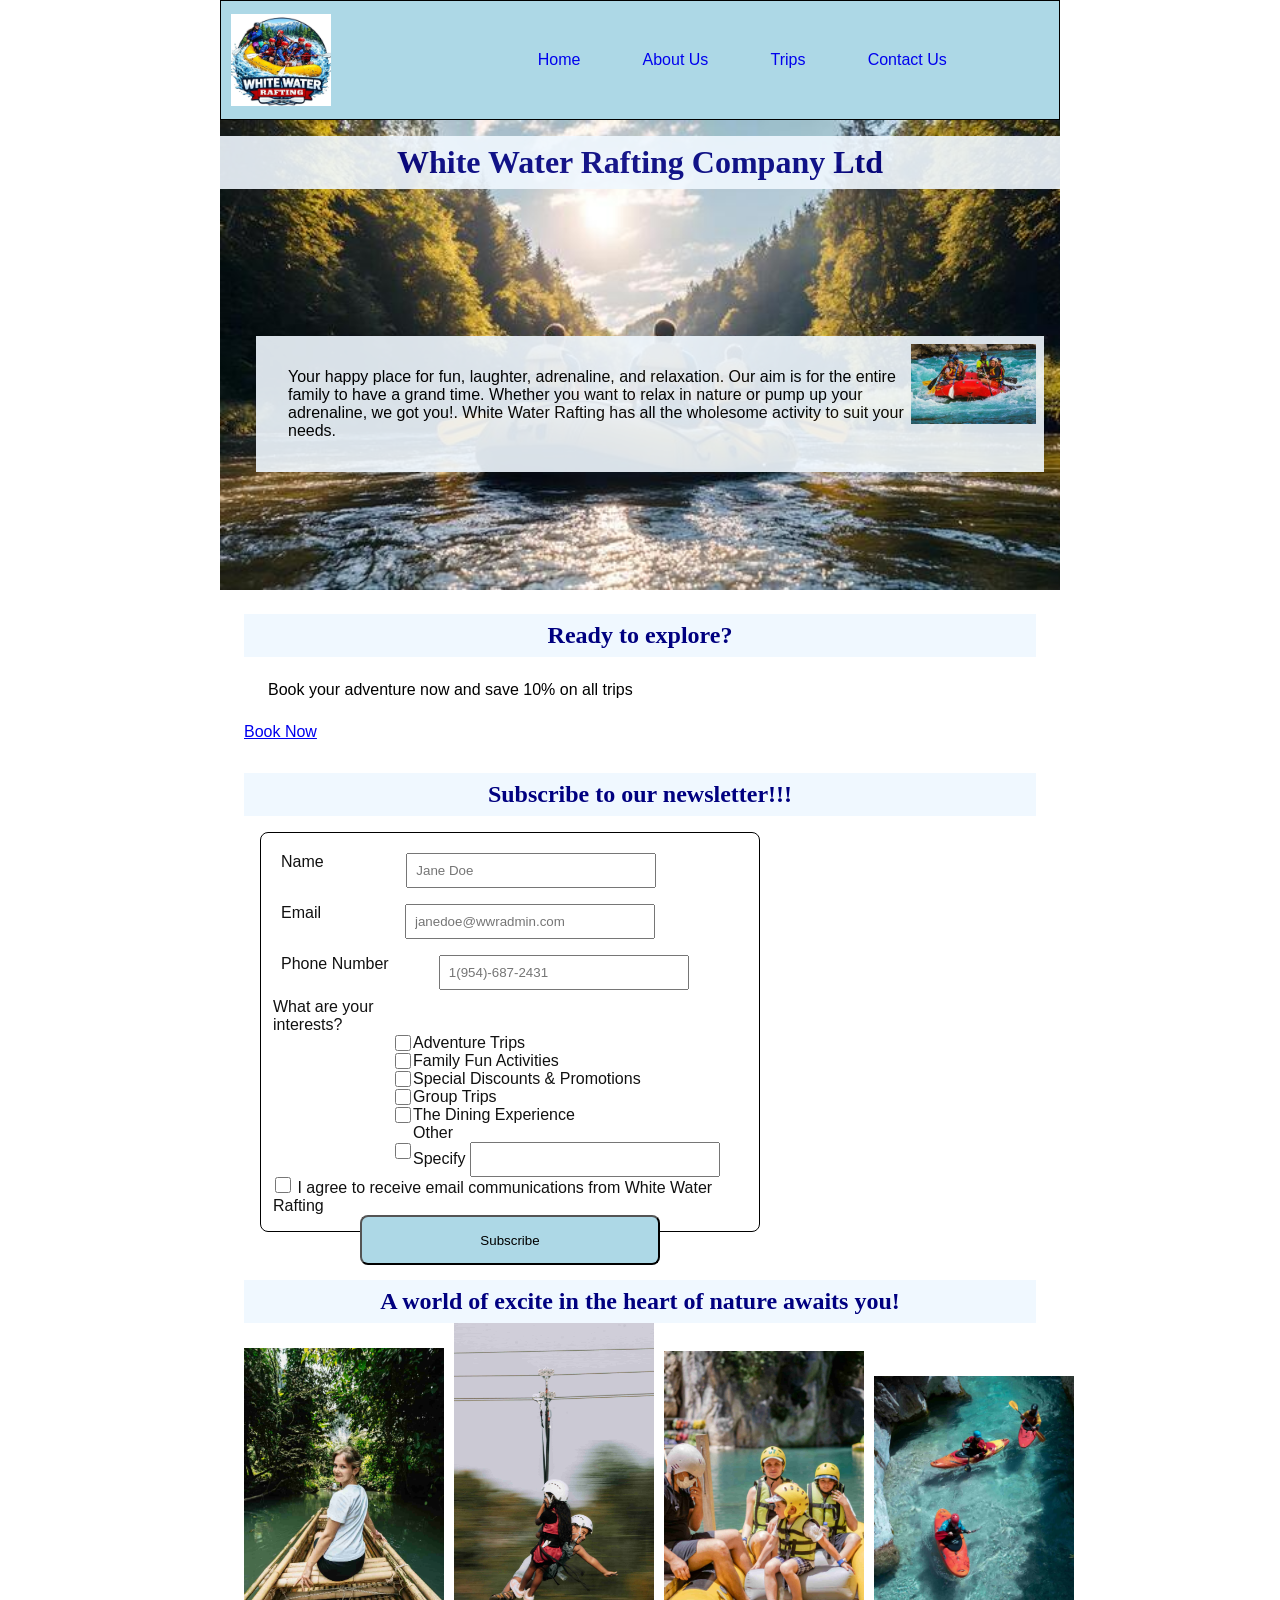
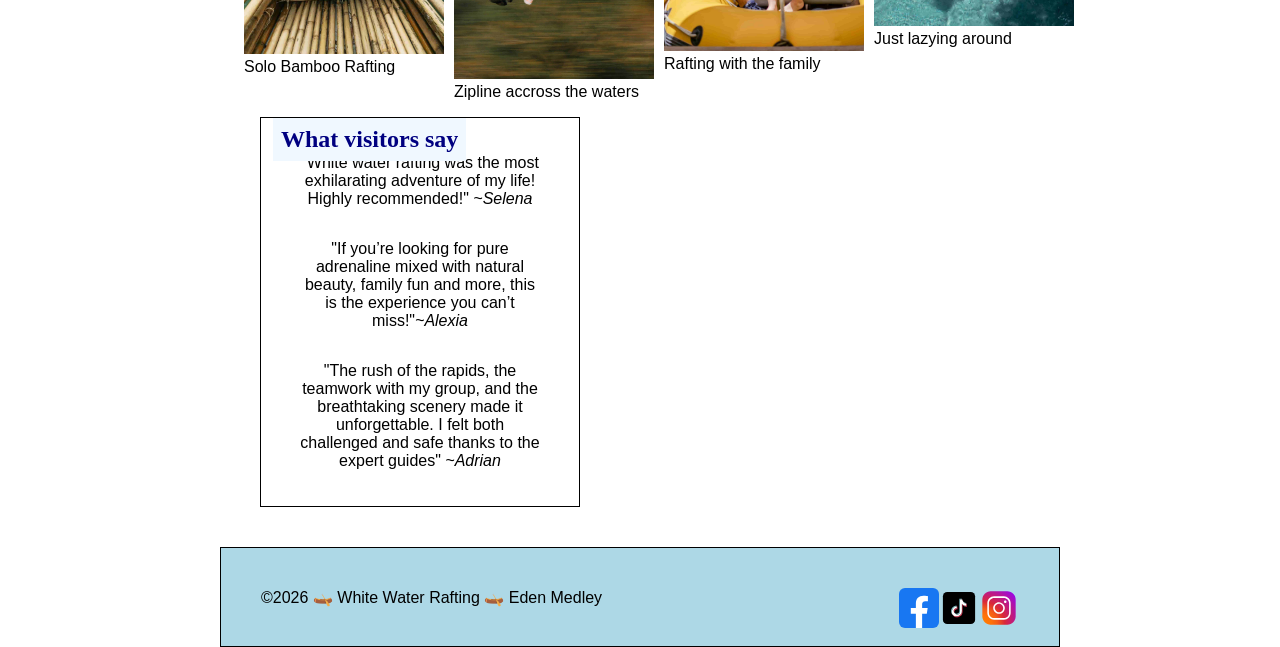
==== wwr/index.html @ 04074413 "contact.html" ====
<!doctype html>
<html lang="en">

<head>
    <meta charset="UTF-8">
    <meta name="viewport" content="width=device-width, initial-scale=1.0">
    <title> Home|White Water Rafting</title>
    <meta name="description"
      content="Provides an overview of wwr history, information on owners, staff and operation">
    <meta name="author" content="Eden Medley">
    <link rel="stylesheet" href="styles/rafting.css">
</head>

<body>
    <div class="container"></div>
    <header> <img src="images/logo.jpg" alt="White Water Rafting logo" width="100">

        <nav>
            <ul class="navigation">
                <li><a href="index.html">Home</a> </li>
                <li><a href="about.html">About Us</a> </li>
                <li><a href="trips.html">Trips</a></li>
                <li><a href="contact.html">Contact Us</a></li>
            </ul>
        </nav>

    </header>
    <main>
        <div class="hero">
            <img src="images/home.jpg" alt="homebackground">
            <h1>White Water Rafting Company Ltd</h1>
            <article>
                <img src="images/clients.jpg" alt="Happy Customers" width="200">
                <p>Your happy place for fun, laughter, adrenaline, and relaxation.
                    Our aim is for the entire family to have a grand time. Whether you want to relax
                    in nature or pump up your adrenaline, we got you!.
                    White Water Rafting has all the wholesome activity to suit your needs.</p>
            </article>
        </div>
    <section>
        <div>
            <h2>Ready to explore?</h2>
            <p>Book your adventure now and save 10% on all trips</p>
            <a href="trips.html" class="cta-button">Book Now</a>
        </div>
    </section>
    <section>
            <h2> Subscribe to our newsletter!!!</h2>
            <form class="newsletter box" >
                <div class="newsletter-item">
                    <label for="name">Name</label>
                    <input type="text" id="name" name="name" placeholder="Jane Doe" required>
                </div>
                <div class="newsletter-item">
                    <label for="email">Email</label>
                    <input type="email" id="email" name="email" placeholder="janedoe@wwradmin.com" required>
                </div>
                <div class="newsletter-item">
                    <label for="phonenumber">Phone Number</label>
                    <input type="tel" id="phonenumber" name="phonenumber" placeholder="1(954)-687-2431">
                </div>
                <div class="newsletter">
                <fieldset for="interests"><legend>What are your <br>interests?</legend></fieldset>
                <div class="interests"><input type="checkbox" id="adventure" name="adventure">
                <label for="adventure">Adventure Trips</label>
                <input type="checkbox" id="family" name="family">
                <label for="family">Family Fun Activities</label>
                <input type="checkbox" id="promotions" name="promotions">
                <label for="promotions">Special Discounts & Promotions</label>
                <input type="checkbox" id="group" name="group">
                <label for="group">Group Trips</label>
                <input type="checkbox" id="dining" name="dining">
                <label for="dining">The Dining Experience</label>
                <input type="checkbox" id="other" name="other">
                <label for="other">Other <br> Specify <input type="textarea" id="specify" name="specify"></label>
                </div>
                </div>
                <div>
                <input type="checkbox" id="consent" name="consent">
                <label for="consent">I agree to receive email communications from White Water Rafting</label>
                </div>
                <button type="submit" class="button">Subscribe</button>
            </form>
    </section>
    <section>
        <h2>A world of excite in the heart of nature awaits you!</h2>
        <div class="grid">
        <div class="story"><img src="images/solobamboo.jpg" alt="stories1" width="200"> <caption>Solo Bamboo Rafting</caption></div>
        <div class="story"><img src="images/zipline.jpg" alt="stories2" width="200"> <caption>Zipline accross the waters</caption></div>
        <div class="story"><img src="images/familyfun.jpg" alt="stories3" width="200"><caption>Rafting with the family</caption></div>
        <div class="story"><img src="images/lazyraft.jpg" alt="stories4" width="200"> <caption>Just lazying around</caption></div>
        
        </div>
        <div>
            <aside class="success-stories box">
                <h2>What visitors say</h2>
                <p>"White water rafting was the most exhilarating adventure of my life! Highly recommended!"
            <cite>~Selena</cite></p>
            <p>"If you’re looking
            for pure adrenaline mixed with natural beauty, family fun and more, this is the experience you can’t
            miss!"<cite>~Alexia</cite></p>
            <p>"The rush of the rapids, the
            teamwork with my group, and the breathtaking scenery made it unforgettable. I felt both challenged
            and safe thanks to the expert guides" <cite>~Adrian</cite></p>
            </aside>
        </div>
    </section>
    </main>
    <footer>
        <p>©2026 🛶 White Water Rafting 🛶 Eden Medley</p>
        <nav class="socialmedia">
            <a href="https://www.facebook.com/">
                <img src="images/facebook.svg" alt="Facebook Icon" width="40"></a>
            <a href="https://www.tiktok.com/en/">
                <img src="images/tiktok.svg" alt="Tik Tok Icon" width="40"></a>
            <a href="https://www.instagram.com/">
                <img src="images/instagram.svg" alt="Instagram Icon" width="40"></a>
        </nav>
    </footer>
</body>

</html>
---- wwr/styles/rafting.css ----
* {
    margin: 0;
    padding: 0;
    box-sizing: border-box;
}

:root {
    --primary-color: aliceblue;
    --accent-color1: black;
    --accent-color2: navy;
    --secondnary-color: lightblue;
    --heading-font: Georgia, 'Times New Roman', Times, serif;
    --body-font: Arial, Helvetica, sans-serif;
}

header {
    display: grid;
    grid-template-columns: 1fr 3fr;
    align-items: center;
    padding: 10px;
    justify-content:space-evenly ;
    background-color:var(--secondnary-color);
    color: var(--accent-color2);
    border: 1px solid var(--accent-color1);
}

header img {
    display: block;    
}

body {
    font-family: var(--body-font);
    color: var(--accent-color1);
}
footer nav a{
    text-decoration: none;
}

nav,
p,
section,
article {
    margin: 16px;
    padding: 8px;
}

h1 {
    font-family: var(--heading-font);
    color: var(--accent-color2);
    background-color: var(--primary-color);
    text-align: center;
}

h2 {
    font-family: var(--heading-font);
    color: var(--accent-color2);
    background-color: var(--primary-color);
    text-align: center;
    padding: 8px;
}


header, footer,main {
    max-width: 840px;
    margin: 0 auto;

}

footer {
    border-bottom: var(--accent-color1);
    border-top: var(--accent-color1);
    display: flex;
    background-color: var(--secondnary-color);
    justify-content: space-between;
    border: 1px solid var(--accent-color1);
    padding: 1rem;
    height: 100px;
    }
    


/* Class Selectors */


.socialmedia {
    display: grid;
    grid-template-columns: 1fr 1fr 1fr;
    align-items: center;
    justify-content: space-evenly
    
}
.socialmedia a{
    text-decoration: none;
    

}
    
.navigation {
    display: flex;
    list-style: none;
    align-items: center;
    flex: 1 1 auto;
    text-decoration: none;
    justify-content: space-evenly;
    padding: 1rem;
}
.navigation li a{
    text-decoration: none;
}

.hero {
    position: relative;
}

.hero img {
    background-color: var(--primary-color);
    display: block;
    width: 100%;
    height: auto;
}

.hero article img {
    float: right;
    width: 125px;
    height: auto;
}

.hero article {
    background-color: var(--primary-color);
    top: 200px;
    position: absolute;
    left: 20px;
    opacity: 0.9;
}

.hero h1 {
    background-color: var(--primary-color);
    top: 16px;
    padding: 8px;
    width: 100%;
    position: absolute;
    text-align: center;
    opacity: 0.9;
}

.history {
    display: grid;
    grid-template-columns: 1fr auto 1fr;
    align-self: center;
    background-color: aliceblue;
    text-align: left;
    
    

}

.history img{
    display: flex;
    align-items: center;
    width: 200px;
    height: auto;
    padding: 16px;
}

.adventure {
    display: grid;
    grid-template-columns: 1fr 1fr 1fr 1fr 1fr;
    align-items: center;
    justify-content: space-evenly;
    background-color:var(--primary-color);

}

.adventure figure {
    display: flex;
    flex-direction: column;
    align-items: center;
    text-align: center;
    padding: 10px;
    }

.adventure img {
    width: 100px;
    height: 100px;    
    
}
.adventure figcaption {
    font-size: 14px; 

}
/* Contact Us  */

form {
    color: #111;
    max-width: 600px;
    height: 400px;
    padding: .75rem;
    border-radius: 0.5rem;

}

input,
select{
    padding: .5rem;
    width: 100%;
    margin: 0 auto;
    max-width: 250px;

}
textarea{
    width: 350px;
    height: 50px;
    padding: .5rem;
}
.form-item{
    margin: .75rem;
    display: flex;
    align-items: center;
}

.box {
    margin: 1rem;
    border: 1px solid var(--accent-color1);
    padding: .75rem;}
    
.button {
    background-color: var(--secondnary-color);
    color: var(--accent-color1);
    margin: 0 auto;
    display: block;
    align-items: center;
    border-radius: .5rem;
    width: 300px;
    height: 50px;
}
button:hover {
    background-color: var(--accent-color2);
    color: var(--primary-color);
}
.employee {
    display: grid;
        grid-template-columns: 1fr 1fr 1fr;
        align-items: center;
        justify-content: space-evenly;
        background-color: var(--primary-color);
        padding: 16px;
}
.employee figure {
    display: flex;
    flex-direction: column;
    align-items: center;
    text-align: center;
    padding: 10px;
}

.employee img {
    width: 100px;
    height: 130px

}

.employee figcaption {
    font-size: 14px;
}


.contact p, .contact h1 {
   text-align: center;
   margin: 0; 
  
}

.message{
    width: 100%;
    height: auto;
    margin: 16px;
}
h3{
    color: var(--accent-color1);
    text-align: center;
    font-weight: lighter;

}
.map-container{
    display: grid;
    grid-template-columns: 1fr 1fr;
    align-items: stretch;
    gap: 20px;
}

.map {
    margin: 16px;

}

fieldset{
    border: none;
}

input[type="radio"] {
    width: 16px;
    height: auto;
}
.radio{
    display: grid;
    grid-template-columns: auto 1fr;
    align-items:start;
    gap: .5rem;
    margin:0 auto;
}

input[type="checkbox"] {
    width: 16px;
    height: 16px;
    margin: 0 2px;   
}

/* Home page CSS */
.newsletter{
    width: 500px;
}
.newsletter-item{
    padding: 8px;
    display: flex;
    align-items: start;
}
.interests{
display: grid;
    grid-template-columns: auto 1fr;
    align-items: center;
    margin-left: 120px

}

aside {
    display: block;
    width: 20rem;
    text-align: center;
    position: relative;
    grid-column: 1;
    grid-row: 1;
}

aside h2 {
    position: absolute;
    top: 0px;
    text-align: center;
    
    

}
.grid {
    display: grid;
    align-items: center;
    max-width: 840px;
    width: 200px;
    height: auto;
    grid-template-columns: 1fr 1fr 1fr 1fr 1fr;
    justify-content: space-between;
    gap: 10px;
}
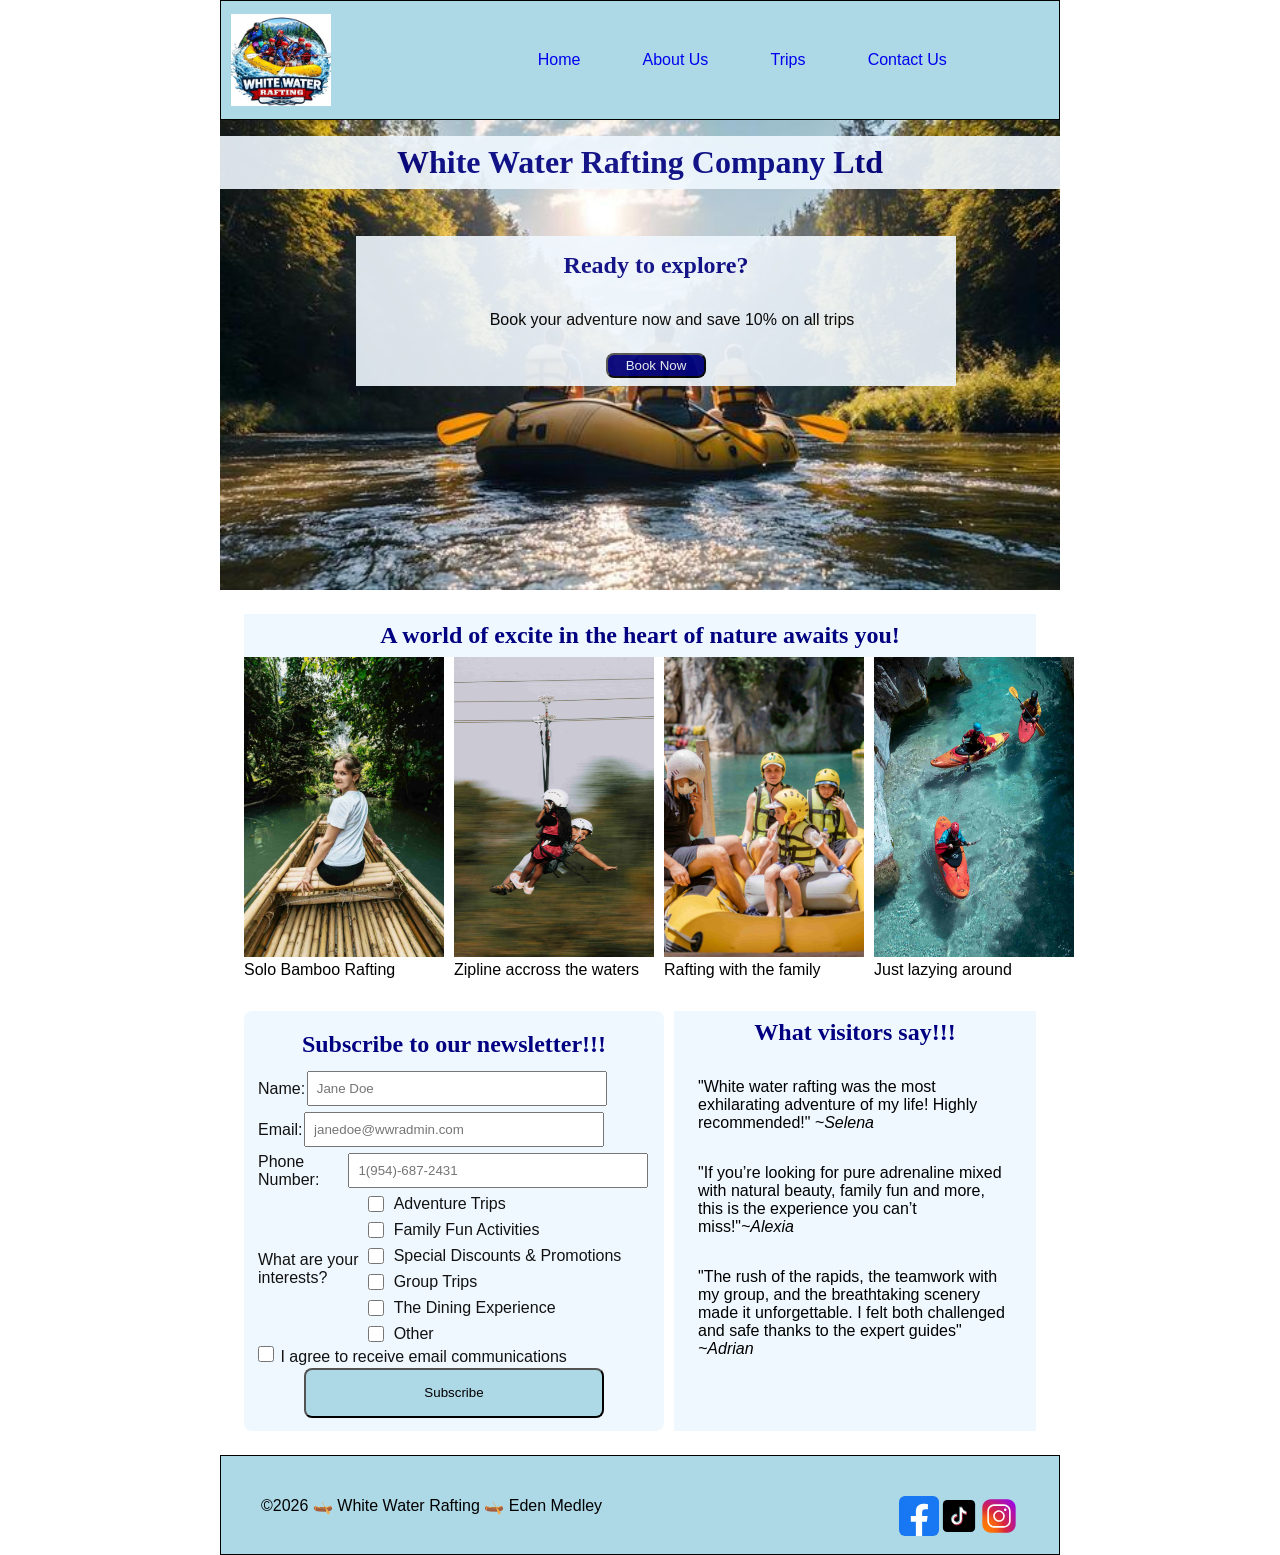
==== commit d00b371c: "home.html" ====
--- a/wwr/index.html
+++ b/wwr/index.html
@@ -26,42 +26,54 @@
 
     </header>
     <main>
-        <div class="hero">
+        <div class="home-hero">
             <img src="images/home.jpg" alt="homebackground">
             <h1>White Water Rafting Company Ltd</h1>
             <article>
-                <img src="images/clients.jpg" alt="Happy Customers" width="200">
-                <p>Your happy place for fun, laughter, adrenaline, and relaxation.
-                    Our aim is for the entire family to have a grand time. Whether you want to relax
-                    in nature or pump up your adrenaline, we got you!.
-                    White Water Rafting has all the wholesome activity to suit your needs.</p>
+                <h2>Ready to explore?</h2>
+                <p>Book your adventure now and save 10% on all trips</p>
+               <button class="cta-button"><a href="trips.html">Book Now</a></button>
             </article>
         </div>
-    <section>
-        <div>
-            <h2>Ready to explore?</h2>
-            <p>Book your adventure now and save 10% on all trips</p>
-            <a href="trips.html" class="cta-button">Book Now</a>
-        </div>
-    </section>
-    <section>
-            <h2> Subscribe to our newsletter!!!</h2>
-            <form class="newsletter box" >
+        <section>
+            <h2>A world of excite in the heart of nature awaits you!</h2>
+            <div class="grid">
+                <div class="story"><img src="images/solobamboo.jpg" alt="stories1" width="200">
+                    <caption>Solo Bamboo Rafting</caption>
+                </div>
+                <div class="story"><img src="images/zipline.jpg" alt="stories2" width="200">
+                    <caption>Zipline accross the waters</caption>
+                </div>
+                <div class="story"><img src="images/familyfun.jpg" alt="stories3" width="200">
+                    <caption>Rafting with the family</caption>
+                </div>
+                <div class="story"><img src="images/lazyraft.jpg" alt="stories4" width="200">
+                    <caption>Just lazying around</caption>
+                </div>
+        
+            </div>
+        
+        </section>
+   
+    <section class="home-container">
+            <form class="newsletter" >
+                <h2> Subscribe to our newsletter!!!</h2>
                 <div class="newsletter-item">
-                    <label for="name">Name</label>
+                    <label for="name">Name:</label>
                     <input type="text" id="name" name="name" placeholder="Jane Doe" required>
                 </div>
                 <div class="newsletter-item">
-                    <label for="email">Email</label>
+                    <label for="email">Email:</label>
                     <input type="email" id="email" name="email" placeholder="janedoe@wwradmin.com" required>
                 </div>
                 <div class="newsletter-item">
-                    <label for="phonenumber">Phone Number</label>
+                    <label for="phonenumber">Phone Number:</label>
                     <input type="tel" id="phonenumber" name="phonenumber" placeholder="1(954)-687-2431">
                 </div>
-                <div class="newsletter">
+                <div class="newsletter-item">
                 <fieldset for="interests"><legend>What are your <br>interests?</legend></fieldset>
-                <div class="interests"><input type="checkbox" id="adventure" name="adventure">
+                <div class="interests">
+                <input type="checkbox" id="adventure" name="adventure">
                 <label for="adventure">Adventure Trips</label>
                 <input type="checkbox" id="family" name="family">
                 <label for="family">Family Fun Activities</label>
@@ -72,39 +84,34 @@
                 <input type="checkbox" id="dining" name="dining">
                 <label for="dining">The Dining Experience</label>
                 <input type="checkbox" id="other" name="other">
-                <label for="other">Other <br> Specify <input type="textarea" id="specify" name="specify"></label>
+                <label for="other">Other</label>
                 </div>
                 </div>
                 <div>
                 <input type="checkbox" id="consent" name="consent">
-                <label for="consent">I agree to receive email communications from White Water Rafting</label>
+                <label for="consent">I agree to receive email communications</label>
                 </div>
                 <button type="submit" class="button">Subscribe</button>
             </form>
+
+    <div>
+        <aside class="success-stories">
+            <h2>What visitors say!!!</h2>
+            <p>"White water rafting was the most exhilarating adventure of my life! Highly recommended!"
+                <cite>~Selena</cite>
+            </p>
+            <p>"If you’re looking
+                for pure adrenaline mixed with natural beauty, family fun and more, this is the
+                experience you can’t
+                miss!"<cite>~Alexia</cite></p>
+            <p>"The rush of the rapids, the
+                teamwork with my group, and the breathtaking scenery made it unforgettable. I felt both
+                challenged
+                and safe thanks to the expert guides" <cite>~Adrian</cite></p>
+        </aside>
+    </div>
     </section>
-    <section>
-        <h2>A world of excite in the heart of nature awaits you!</h2>
-        <div class="grid">
-        <div class="story"><img src="images/solobamboo.jpg" alt="stories1" width="200"> <caption>Solo Bamboo Rafting</caption></div>
-        <div class="story"><img src="images/zipline.jpg" alt="stories2" width="200"> <caption>Zipline accross the waters</caption></div>
-        <div class="story"><img src="images/familyfun.jpg" alt="stories3" width="200"><caption>Rafting with the family</caption></div>
-        <div class="story"><img src="images/lazyraft.jpg" alt="stories4" width="200"> <caption>Just lazying around</caption></div>
-        
-        </div>
-        <div>
-            <aside class="success-stories box">
-                <h2>What visitors say</h2>
-                <p>"White water rafting was the most exhilarating adventure of my life! Highly recommended!"
-            <cite>~Selena</cite></p>
-            <p>"If you’re looking
-            for pure adrenaline mixed with natural beauty, family fun and more, this is the experience you can’t
-            miss!"<cite>~Alexia</cite></p>
-            <p>"The rush of the rapids, the
-            teamwork with my group, and the breathtaking scenery made it unforgettable. I felt both challenged
-            and safe thanks to the expert guides" <cite>~Adrian</cite></p>
-            </aside>
-        </div>
-    </section>
+   
     </main>
     <footer>
         <p>©2026 🛶 White Water Rafting 🛶 Eden Medley</p>
--- a/wwr/styles/rafting.css
+++ b/wwr/styles/rafting.css
@@ -275,10 +275,13 @@
     height: auto;
     margin: 16px;
 }
+.message h2{width: 370px;
+
+}
 h3{
     color: var(--accent-color1);
     text-align: center;
-    font-weight: lighter;
+    font-weight: bolder;
 
 }
 .map-container{
@@ -301,7 +304,7 @@
     width: 16px;
     height: auto;
 }
-.radio{
+.radio {
     display: grid;
     grid-template-columns: auto 1fr;
     align-items:start;
@@ -316,39 +319,112 @@
 }
 
 /* Home page CSS */
+.home-hero {
+    position: relative;
+}
+
+.home-hero img {
+    background-color: var(--primary-color);
+    display: block;
+    width: 100%;
+    height: auto;
+}
+
+.home-hero article img {
+    float: right;
+    width: 125px;
+    height: auto;
+}
+
+.home-hero article {
+    background-color: var(--primary-color);
+    top: 100px;
+    position: absolute;
+    width: 600px;
+    left: 120px;
+    opacity: 0.9;
+}
+
+.home-hero h1{
+    background-color: var(--primary-color);
+    top: 16px;
+    padding: 8px;
+    width: 100%;
+    position: absolute;
+    text-align: center;
+    opacity: 0.9;
+}
+.home-hero p{
+    top: 16px;
+    width: 100%;
+    text-align: center;
+}
+.home-hero a{
+    text-decoration: none;
+    color: var(--primary-color);
+    
+}
+
+.cta-button {
+    background-color: var(--accent-color2);
+    color: var(--accent-color1);
+    margin: 0 auto;
+    display: block;
+    align-items: center;
+    border-radius: .5rem;
+    width: 100px;
+    height: 25px;
+}
+.cta-button:hover{
+    background-color: var(--accent-color1);
+    color: var(--accent-color2);
+
+}
+.home-container{
+    display: grid;
+    grid-template-columns:420px auto;
+    gap: 10px;
+    
+}
+.home-container h2{
+    max-width:420px ;
+    background-color: var(--primary-color);
+}
 .newsletter{
-    width: 500px;
-}
+    width: 100%;
+    height:420px ;
+    display: grid;
+    grid-column: 1;
+    margin: 0;
+    background-color: var(--primary-color);
+}
+.newsletter-item input{  
+    margin: 0 .1rem;
+    max-width: 300px;
+}
+
 .newsletter-item{
-    padding: 8px;
-    display: flex;
-    align-items: start;
-}
-.interests{
-display: grid;
+    padding: 2px;
+    align-items: center;
+    width:100%;
+    display: flex;
+}
+.success-stories {
+    width: 100%;
+    height: 420px;
+    background-color:var(--primary-color);
+    align-items: center;
+    
+}
+
+.interests {
+    display: grid;
     grid-template-columns: auto 1fr;
     align-items: center;
-    margin-left: 120px
-
-}
-
-aside {
-    display: block;
-    width: 20rem;
-    text-align: center;
-    position: relative;
-    grid-column: 1;
-    grid-row: 1;
-}
-
-aside h2 {
-    position: absolute;
-    top: 0px;
-    text-align: center;
-    
-    
-
-}
+    gap: .5rem;
+    margin-left: 8px;
+    }
+
 .grid {
     display: grid;
     align-items: center;
@@ -359,5 +435,9 @@
     justify-content: space-between;
     gap: 10px;
 }
-
-
+.grid img{
+    max-width: 200px;
+    height: 300px;
+}
+
+
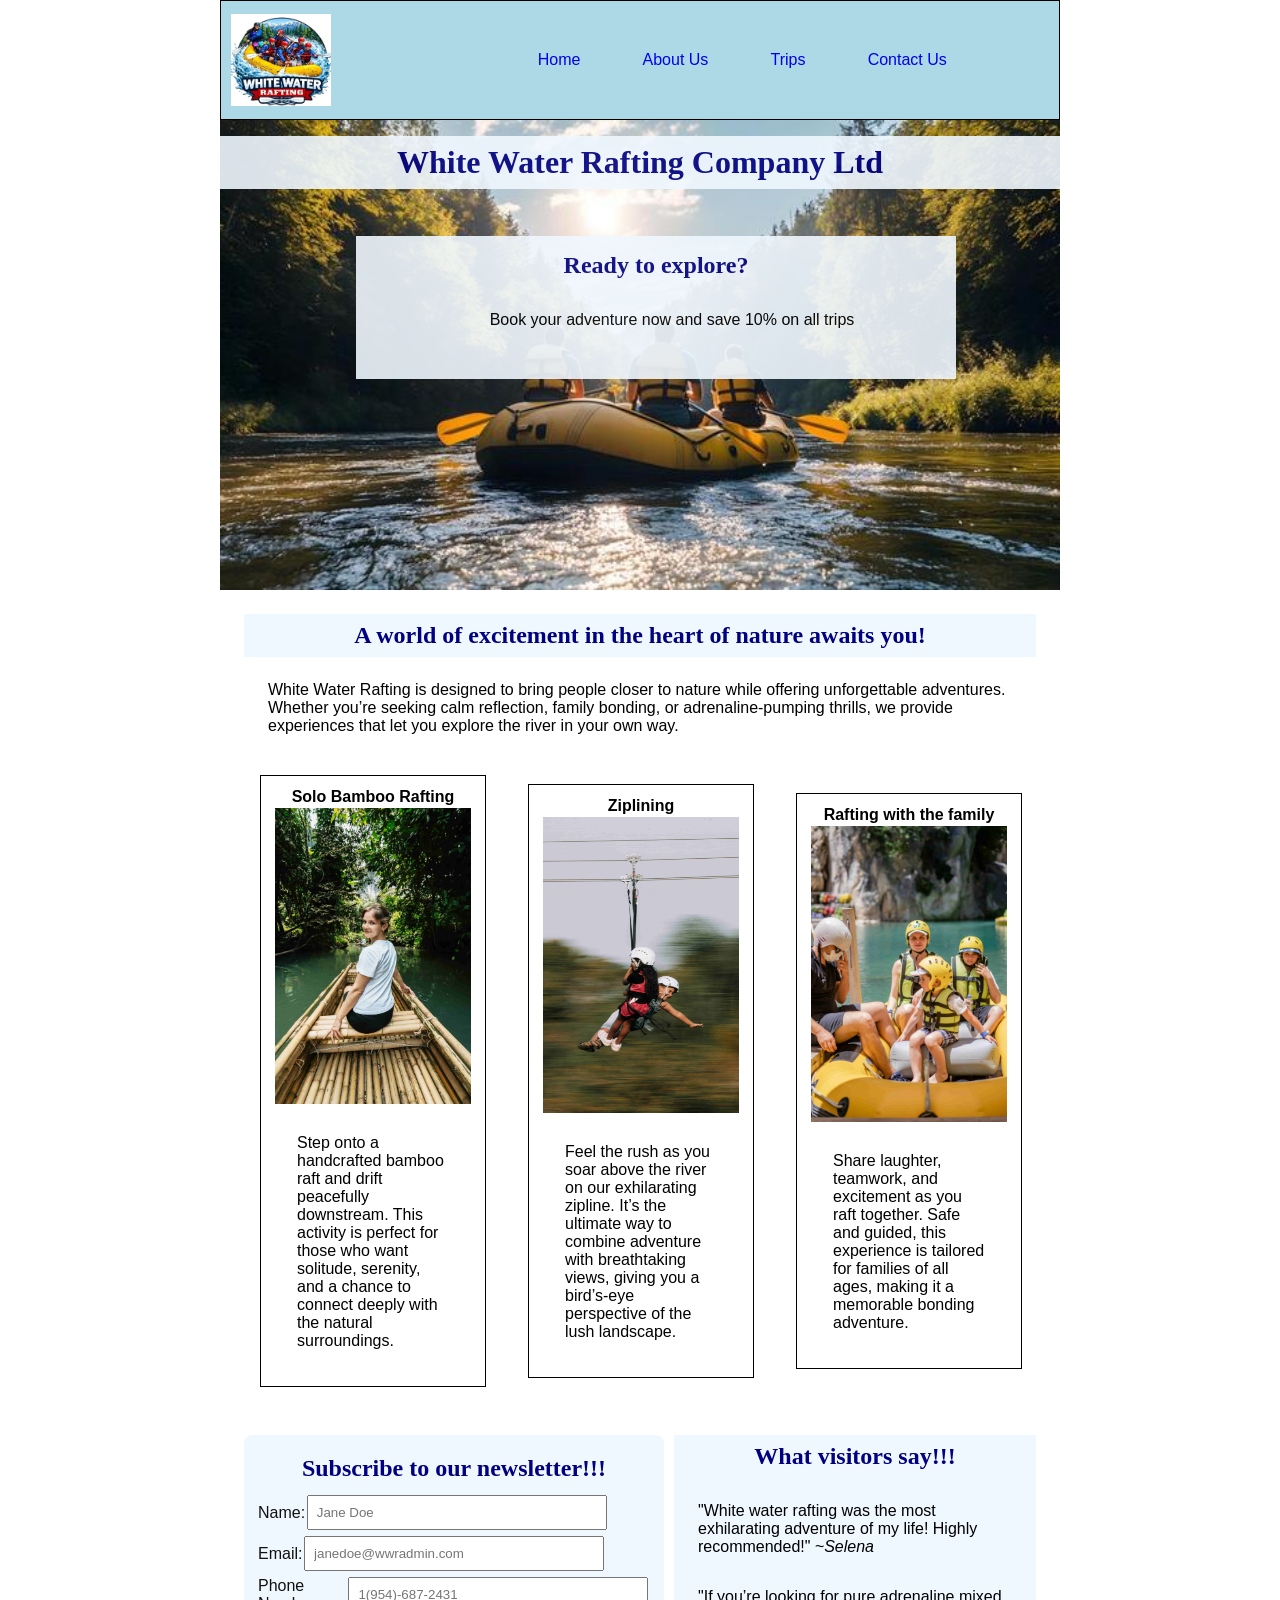
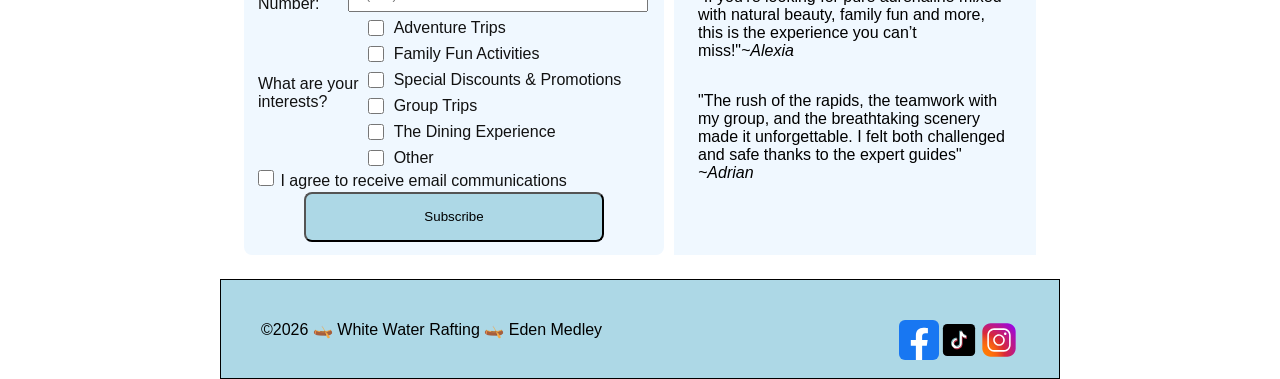
==== commit fda8f0d6: "home.html" ====
--- a/wwr/index.html
+++ b/wwr/index.html
@@ -32,25 +32,29 @@
             <article>
                 <h2>Ready to explore?</h2>
                 <p>Book your adventure now and save 10% on all trips</p>
-               <button class="cta-button"><a href="trips.html">Book Now</a></button>
+               <a href="trips.html">Book Now</a>
             </article>
         </div>
         <section>
-            <h2>A world of excite in the heart of nature awaits you!</h2>
+            <h2>A world of excitement in the heart of nature awaits you!</h2>
+            <p>White Water Rafting is designed to bring people closer to nature while offering
+            unforgettable adventures. Whether you’re seeking calm reflection, family bonding, or
+            adrenaline-pumping thrills, we provide experiences that let you explore the river in your own way.</p>
             <div class="grid">
-                <div class="story"><img src="images/solobamboo.jpg" alt="stories1" width="200">
-                    <caption>Solo Bamboo Rafting</caption>
-                </div>
-                <div class="story"><img src="images/zipline.jpg" alt="stories2" width="200">
-                    <caption>Zipline accross the waters</caption>
-                </div>
-                <div class="story"><img src="images/familyfun.jpg" alt="stories3" width="200">
-                    <caption>Rafting with the family</caption>
-                </div>
-                <div class="story"><img src="images/lazyraft.jpg" alt="stories4" width="200">
-                    <caption>Just lazying around</caption>
-                </div>
-        
+               <figure class="activities box"><figcaption>Solo Bamboo Rafting</figcaption><img src="images/solobamboo.jpg" alt="stories1" width="200">
+                    <p>Step onto a handcrafted bamboo raft and drift peacefully downstream. This activity is perfect for
+                    those who want solitude, serenity, and a chance to connect deeply with the natural surroundings.</p>
+                </figure>
+                <figure class="activities box"><figcaption>Ziplining</figcaption><img src="images/zipline.jpg" alt="stories2" width="200">
+                    <p>Feel the rush as you soar above the river on our exhilarating zipline. It’s the ultimate way to
+                    combine adventure with breathtaking views, giving you a bird’s-eye perspective of the lush landscape.</p>
+                </figure>
+                <figure class="Activities box"><figcaption>Rafting with the family</figcaption><img src="images/familyfun.jpg" alt="stories3" width="200">
+                    
+                    <p>Share laughter, teamwork, and excitement as you raft together. Safe and guided, this experience is
+                    tailored for families of all ages, making it a memorable bonding adventure.</p>
+                </figure>
+                    
             </div>
         
         </section>
@@ -71,7 +75,7 @@
                     <input type="tel" id="phonenumber" name="phonenumber" placeholder="1(954)-687-2431">
                 </div>
                 <div class="newsletter-item">
-                <fieldset for="interests"><legend>What are your <br>interests?</legend></fieldset>
+                <fieldset><legend>What are your <br>interests?</legend></fieldset>
                 <div class="interests">
                 <input type="checkbox" id="adventure" name="adventure">
                 <label for="adventure">Adventure Trips</label>
--- a/wwr/styles/rafting.css
+++ b/wwr/styles/rafting.css
@@ -429,15 +429,22 @@
     display: grid;
     align-items: center;
     max-width: 840px;
-    width: 200px;
-    height: auto;
-    grid-template-columns: 1fr 1fr 1fr 1fr 1fr;
+    height: auto;
+    grid-template-columns: 1fr 1fr 1fr;
     justify-content: space-between;
     gap: 10px;
 }
 .grid img{
-    max-width: 200px;
-    height: 300px;
-}
-
-
+    width: 200px;
+    height:300px;
+    margin-top: auto;
+    padding: 2px;
+    align-items: center;
+    justify-content: space-around;
+}
+.grid figcaption{
+    text-align: center;
+    font-weight: bolder;
+}
+
+
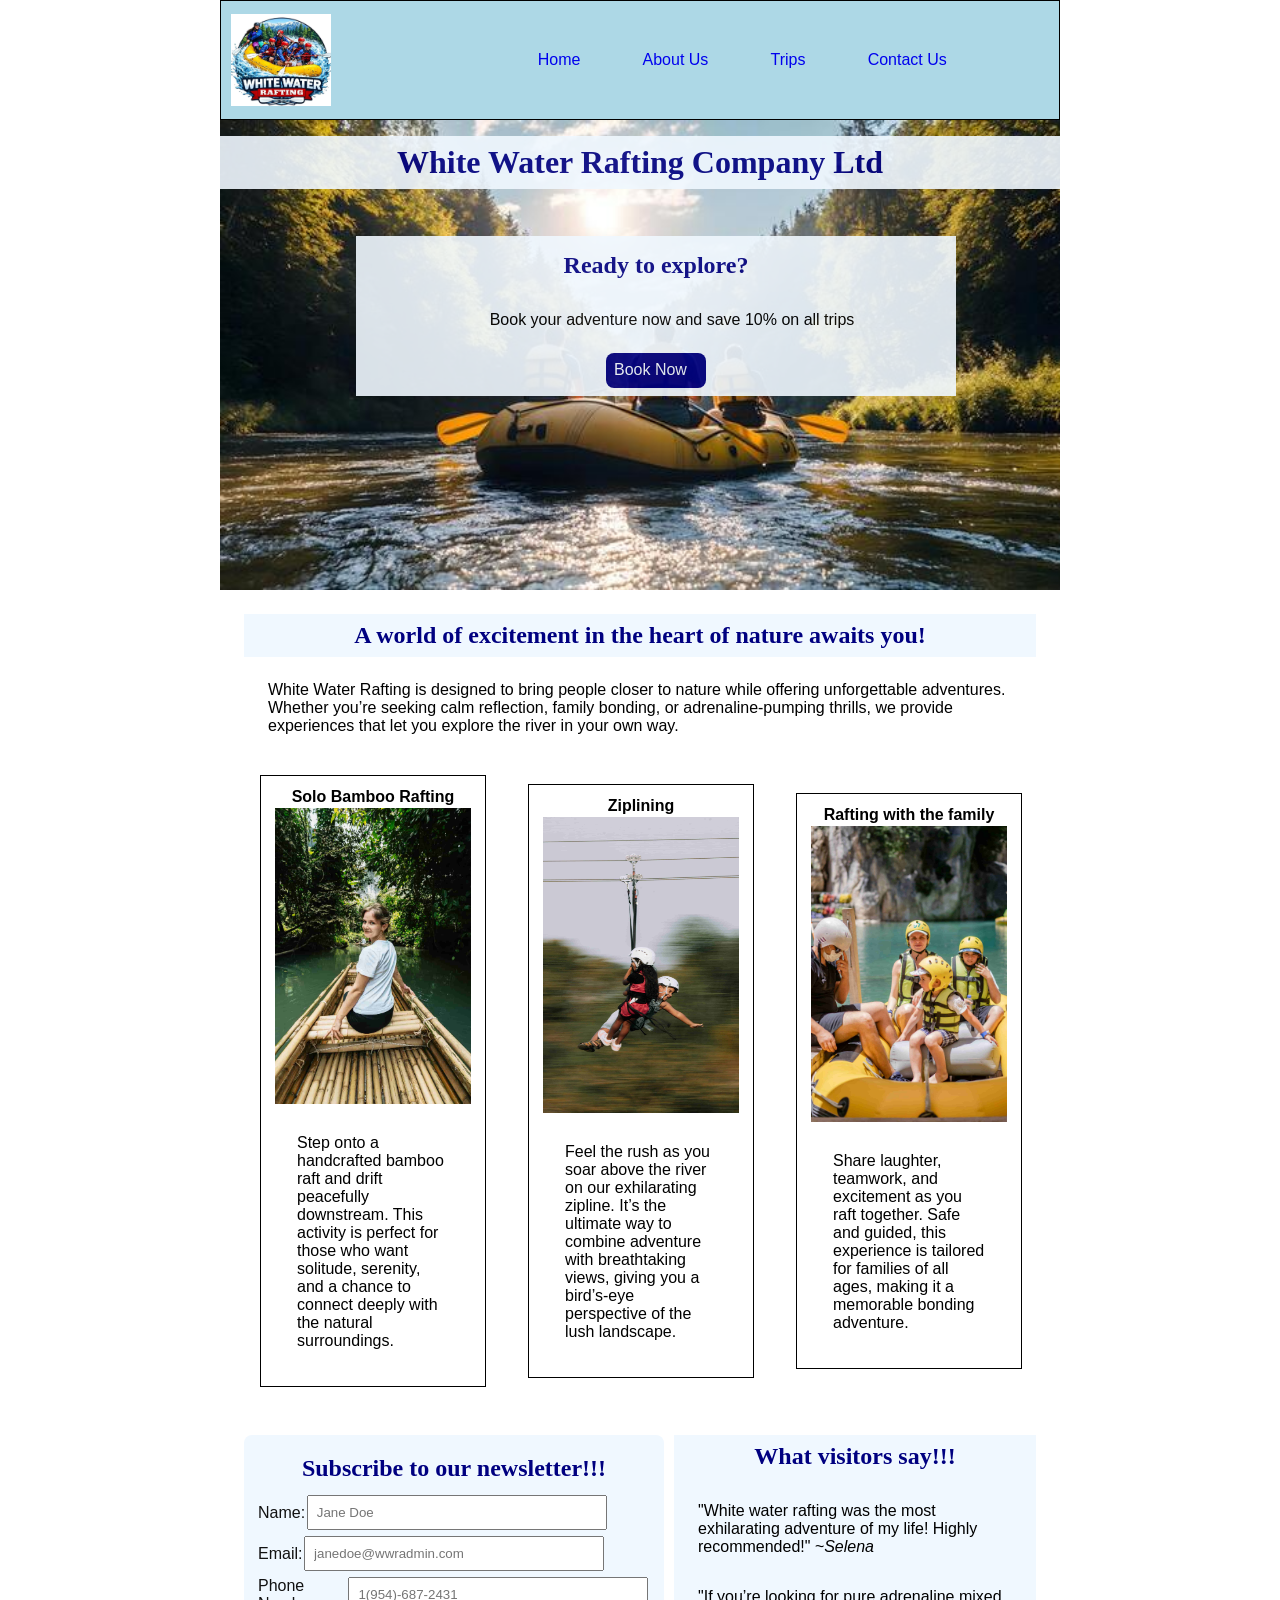
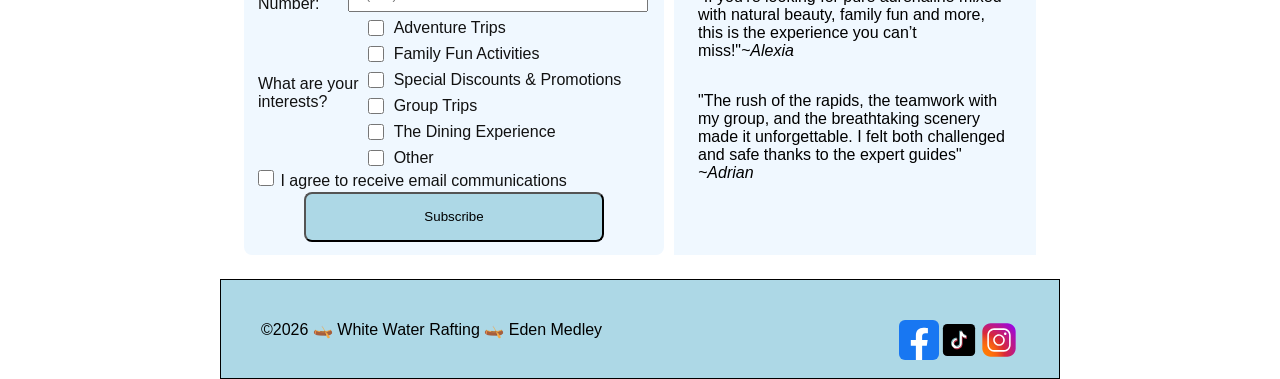
==== commit 099dcbfa: "home.html" ====
--- a/wwr/index.html
+++ b/wwr/index.html
@@ -6,7 +6,7 @@
     <meta name="viewport" content="width=device-width, initial-scale=1.0">
     <title> Home|White Water Rafting</title>
     <meta name="description"
-      content="Provides an overview of wwr history, information on owners, staff and operation">
+      content="This is the landing page for wwr. Viewers will see and overview of activities, and can click on a direct like to the trips page.">
     <meta name="author" content="Eden Medley">
     <link rel="stylesheet" href="styles/rafting.css">
 </head>
@@ -32,7 +32,7 @@
             <article>
                 <h2>Ready to explore?</h2>
                 <p>Book your adventure now and save 10% on all trips</p>
-               <a href="trips.html">Book Now</a>
+               <a href="trips.html" class="cta-button">Book Now</a>
             </article>
         </div>
         <section>
--- a/wwr/styles/rafting.css
+++ b/wwr/styles/rafting.css
@@ -367,18 +367,18 @@
 
 .cta-button {
     background-color: var(--accent-color2);
-    color: var(--accent-color1);
-    margin: 0 auto;
+    color: var(--primary-color);
+    margin:0 auto; 
+    padding: 8px;
     display: block;
     align-items: center;
     border-radius: .5rem;
     width: 100px;
-    height: 25px;
+    height: 35px;
 }
 .cta-button:hover{
     background-color: var(--accent-color1);
-    color: var(--accent-color2);
-
+    color: var(--primary-color);
 }
 .home-container{
     display: grid;
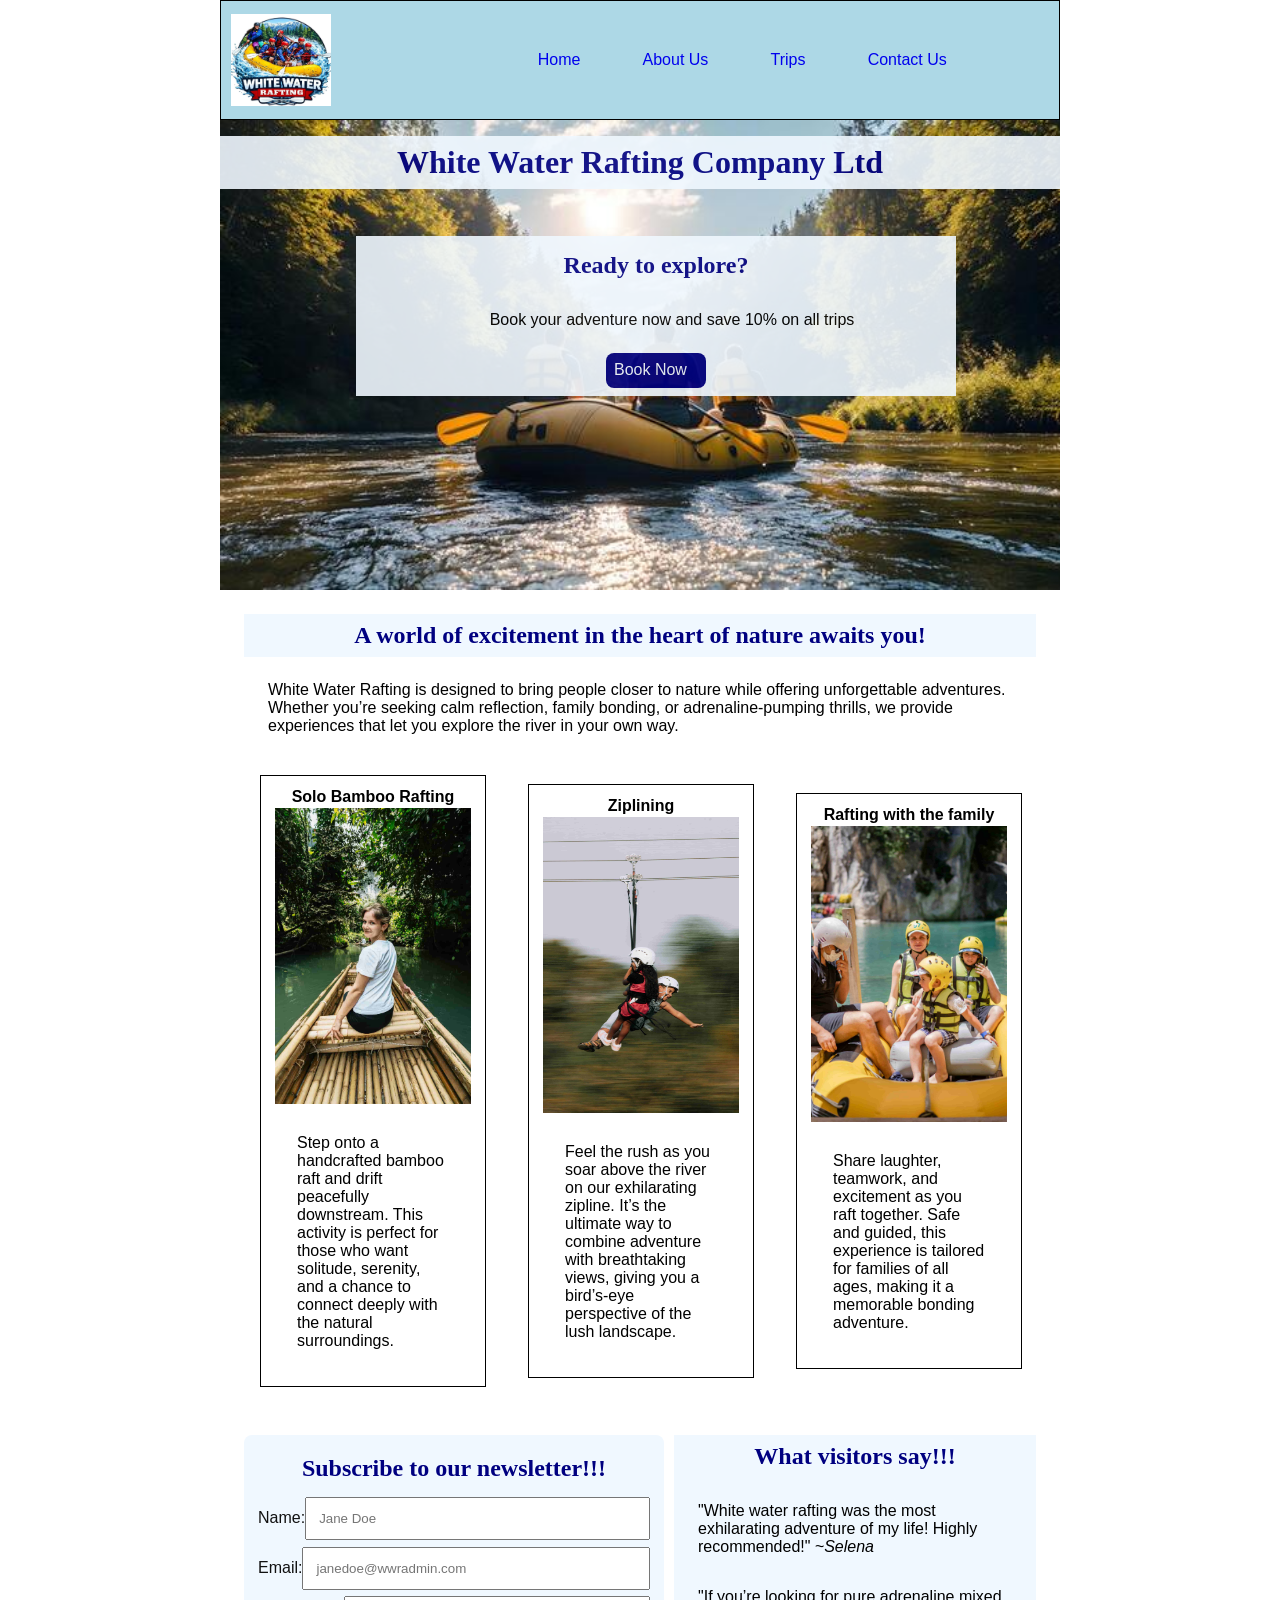
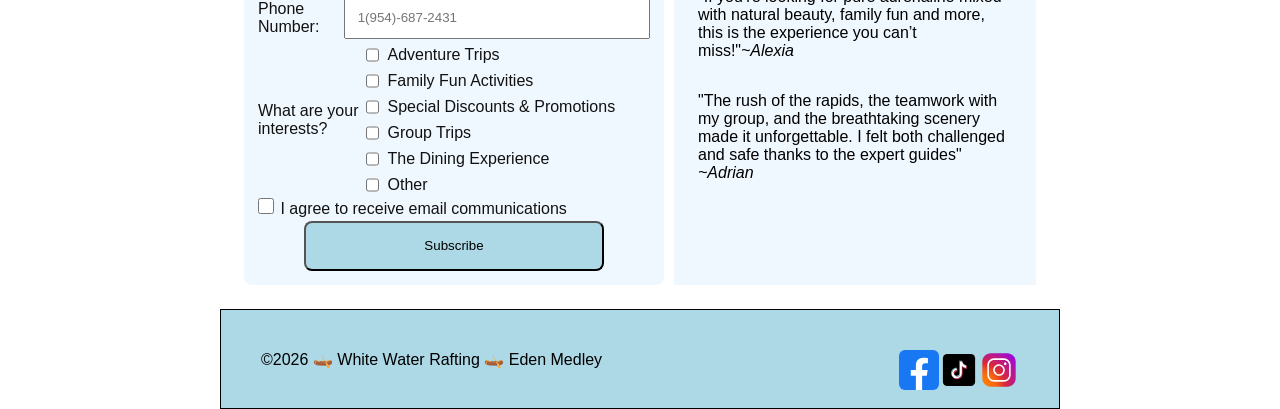
==== commit 3f201fa7: "trips.html" ====
--- a/wwr/index.html
+++ b/wwr/index.html
@@ -41,15 +41,15 @@
             unforgettable adventures. Whether you’re seeking calm reflection, family bonding, or
             adrenaline-pumping thrills, we provide experiences that let you explore the river in your own way.</p>
             <div class="grid">
-               <figure class="activities box"><figcaption>Solo Bamboo Rafting</figcaption><img src="images/solobamboo.jpg" alt="stories1" width="200">
+               <figure class="activities box"><figcaption>Solo Bamboo Rafting</figcaption><img src="images/solobamboo.jpg" alt="activities" width="200">
                     <p>Step onto a handcrafted bamboo raft and drift peacefully downstream. This activity is perfect for
                     those who want solitude, serenity, and a chance to connect deeply with the natural surroundings.</p>
                 </figure>
-                <figure class="activities box"><figcaption>Ziplining</figcaption><img src="images/zipline.jpg" alt="stories2" width="200">
+                <figure class="activities box"><figcaption>Ziplining</figcaption><img src="images/zipline.jpg" alt="activities1" width="200">
                     <p>Feel the rush as you soar above the river on our exhilarating zipline. It’s the ultimate way to
                     combine adventure with breathtaking views, giving you a bird’s-eye perspective of the lush landscape.</p>
                 </figure>
-                <figure class="Activities box"><figcaption>Rafting with the family</figcaption><img src="images/familyfun.jpg" alt="stories3" width="200">
+                <figure class="activities box"><figcaption>Rafting with the family</figcaption><img src="images/familyfun.jpg" alt="activities2" width="200">
                     
                     <p>Share laughter, teamwork, and excitement as you raft together. Safe and guided, this experience is
                     tailored for families of all ages, making it a memorable bonding adventure.</p>
--- a/wwr/styles/rafting.css
+++ b/wwr/styles/rafting.css
@@ -392,7 +392,7 @@
 }
 .newsletter{
     width: 100%;
-    height:420px ;
+    height:450px ;
     display: grid;
     grid-column: 1;
     margin: 0;
@@ -400,7 +400,10 @@
 }
 .newsletter-item input{  
     margin: 0 .1rem;
-    max-width: 300px;
+    padding: .75rem;
+    width: 100%;
+    margin: 0 auto;
+    max-width: 600px;
 }
 
 .newsletter-item{
@@ -408,10 +411,11 @@
     align-items: center;
     width:100%;
     display: flex;
+    
 }
 .success-stories {
     width: 100%;
-    height: 420px;
+    height: 450px;
     background-color:var(--primary-color);
     align-items: center;
     
@@ -446,5 +450,73 @@
     text-align: center;
     font-weight: bolder;
 }
-
-
+/* Trips  */
+.trip-grid{
+    display: grid;
+    grid-template-columns: 400px 400px;
+    grid-template-rows: auto auto;
+    gap: 8px;
+    align-items: center;
+    margin: 1rem auto;
+
+}
+.combo, .combo p{
+    grid-row: 2;
+    grid-column: 1 / span 2;
+    align-items: center;
+    padding: 2px;
+    margin:0 auto;
+}
+.combo img{
+    height: 300px;
+    align-items: center;
+    width: 250px;
+}
+.dine img{
+    width: 100%;
+    height: auto;
+    align-items: center;
+    margin: 0;
+}
+.rapids img {
+    width: 100%;
+    height: auto;
+    align-items: center;
+    margin: 0;
+}
+
+table{
+    border: 2px solid var(--accent-color1);
+    letter-spacing: 1px;
+    padding: 16px;
+
+}
+th,
+td {
+    border: 1px solid var(--accent-color1);
+    text-align: center;
+}
+thead tr,
+tfoot tr {
+    background-color: var(--accent-color1);
+    color: white;
+    font-weight: 700;
+}
+.contact-link a{
+text-decoration: none;
+color: var(--primary-color);
+}
+.trip-hero article {
+    background-color: var(--primary-color);
+    top: 100px;
+    position: absolute;
+    width: 600px;
+    left: 120px;
+    opacity: 0.9;
+}
+.booking{
+    color: var(--primary-color);
+}
+.booking:hover{
+    color:var(--secondnary-color);
+}
